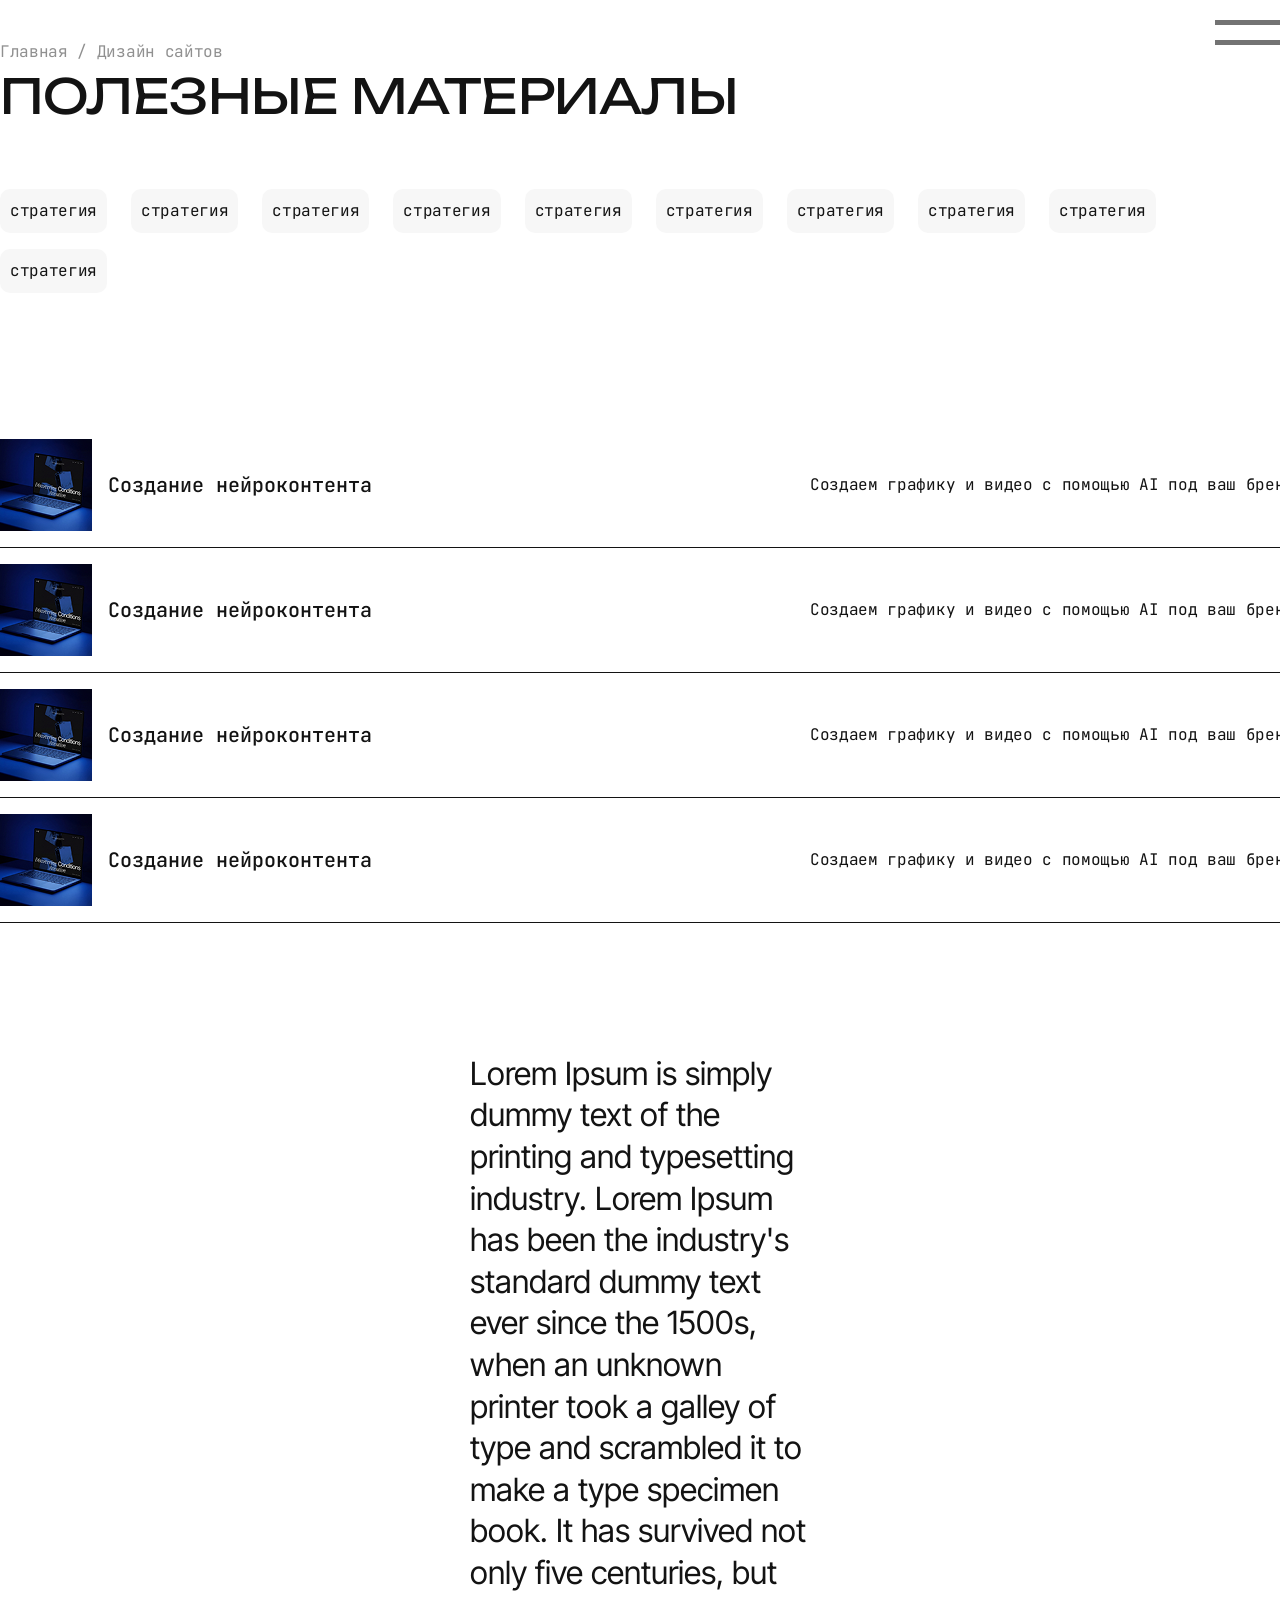
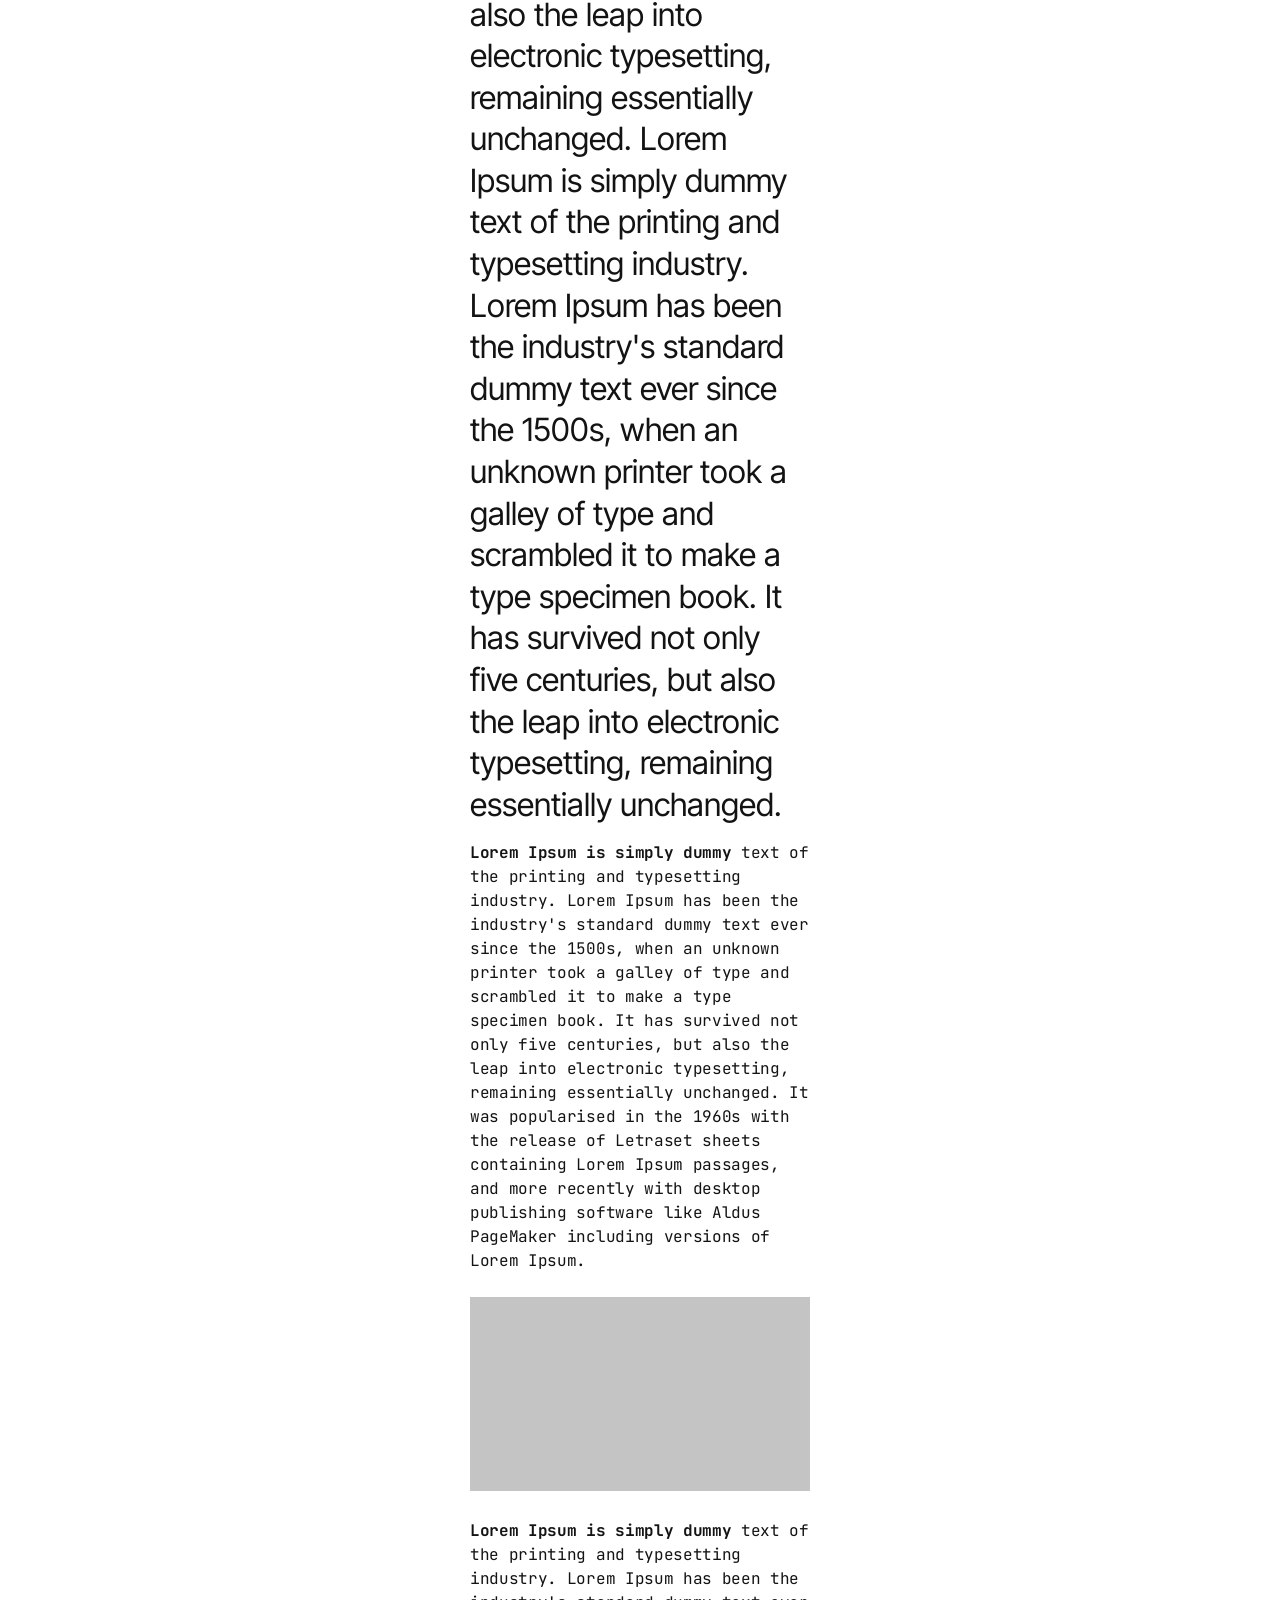
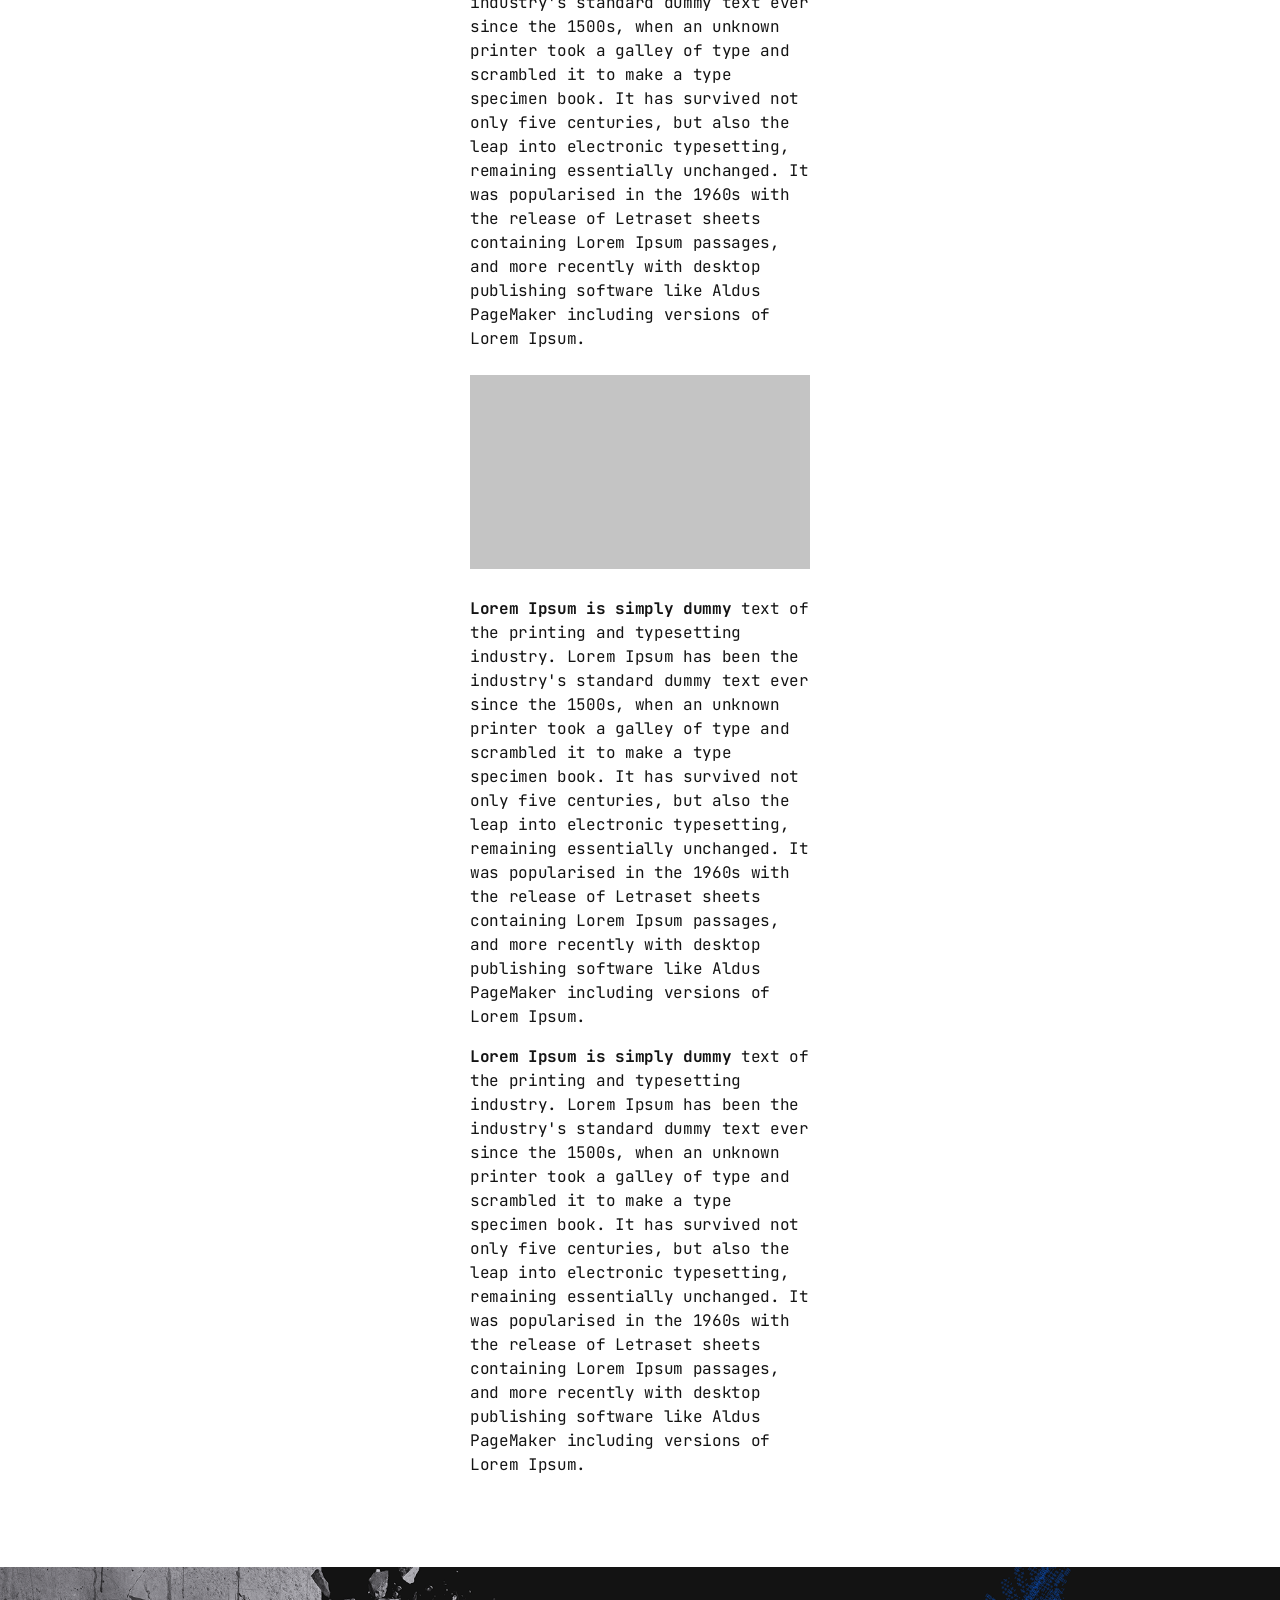
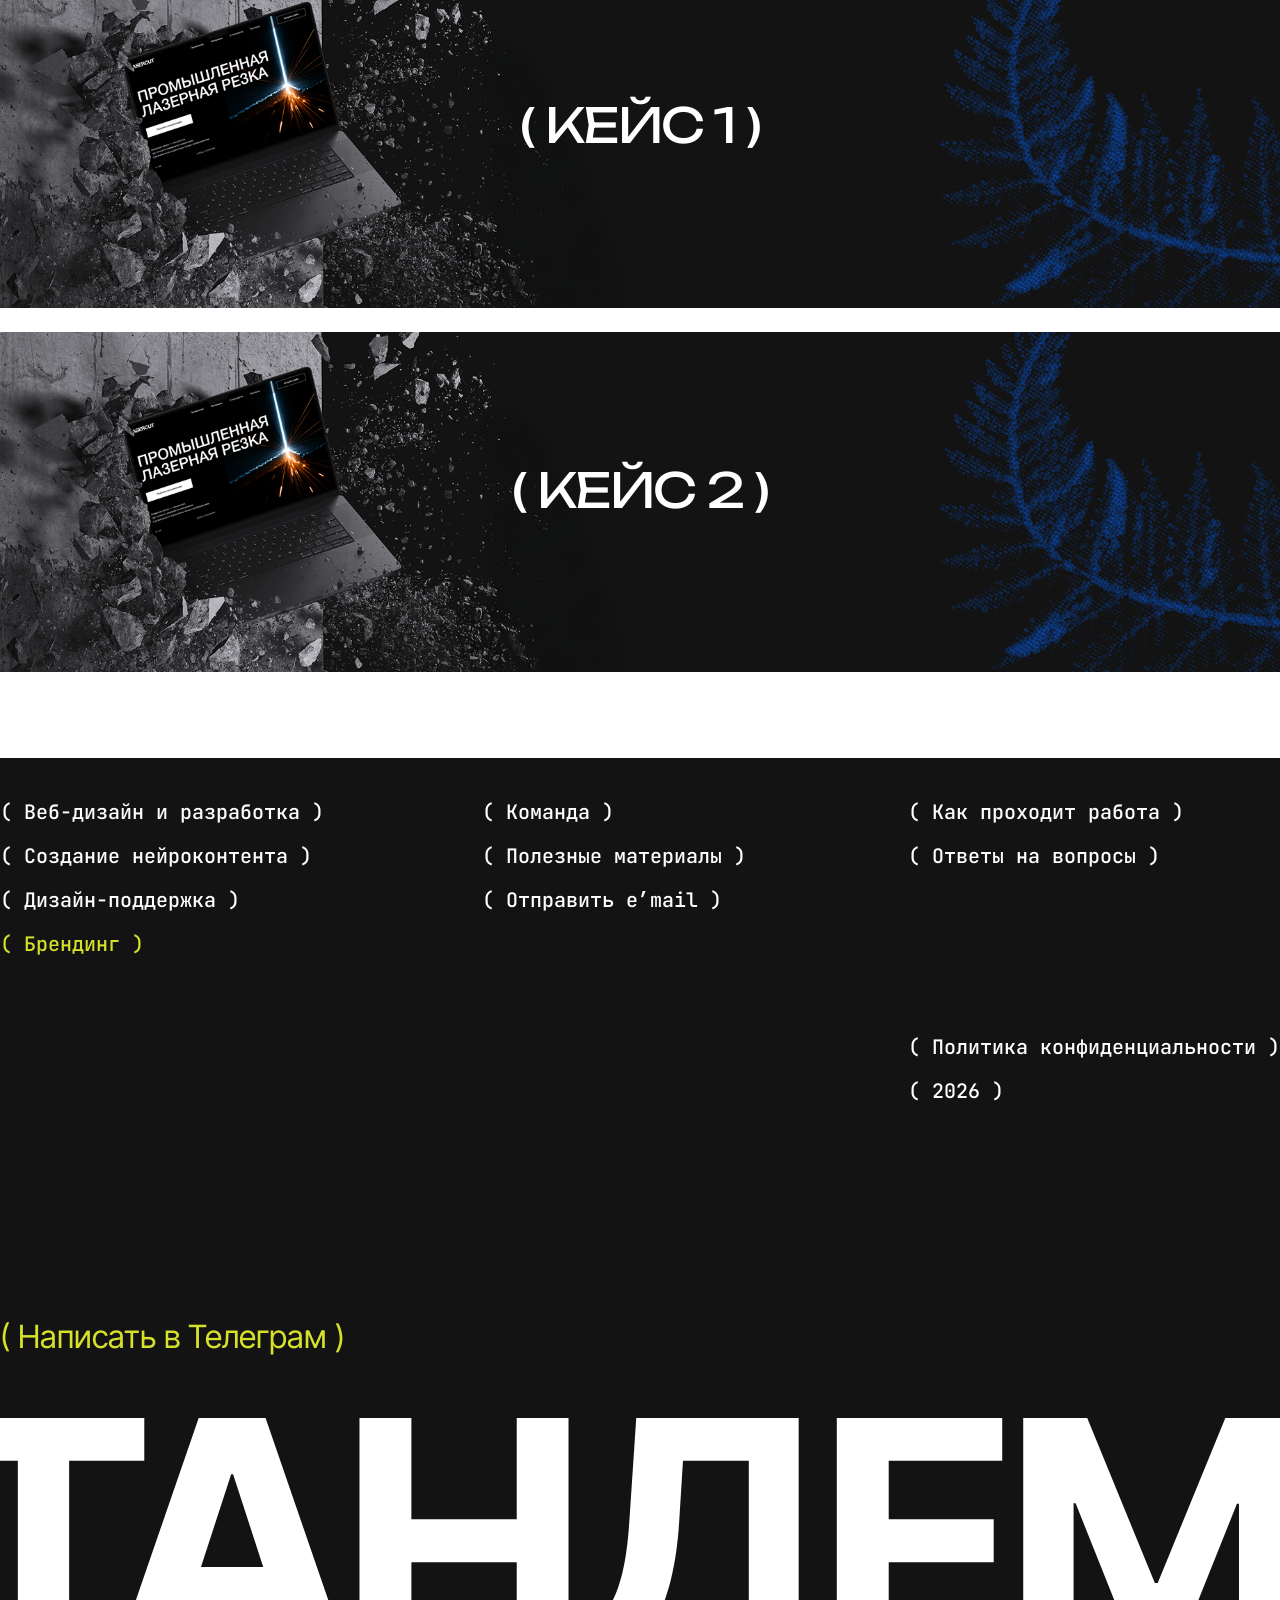
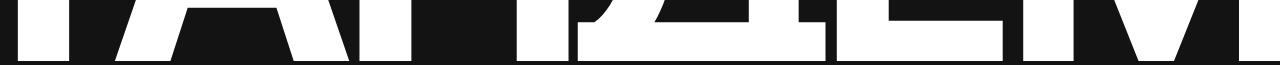
==== blog.html @ 69b98b4d "first commit" ====
<!DOCTYPE html>
<html lang="ru">

<head>
  <meta charset="UTF-8">
  <meta http-equiv="X-UA-Compatible" content="IE=edge">
  <meta name="viewport" content="width=device-width, initial-scale=1.0">
  <title>Document</title>
  <link rel="stylesheet" href="style/style.css">
  <link rel="stylesheet" href="./style/swiper-bundle.min.css">
</head>

<body>

  <div class="menu">
    <div class="menu-close">
      <svg width="75" height="75" viewBox="0 0 75 75" fill="none" xmlns="http://www.w3.org/2000/svg">
        <path
          d="M37.5 4.6875C19.2187 4.6875 4.6875 19.2187 4.6875 37.5C4.6875 55.7812 19.2187 70.3125 37.5 70.3125C55.7812 70.3125 70.3125 55.7812 70.3125 37.5C70.3125 19.2187 55.7812 4.6875 37.5 4.6875ZM50.1562 53.9062L37.5 41.25L24.8438 53.9062L21.0938 50.1562L33.75 37.5L21.0938 24.8438L24.8438 21.0938L37.5 33.75L50.1562 21.0938L53.9062 24.8438L41.25 37.5L53.9062 50.1562L50.1562 53.9062Z"
          fill="#D9D9D9" />
      </svg>
    </div>
    <div class="logo">
      <img src="./media/icons/logo.svg" alt="">
    </div>
    <div class="item">
      <ul>
        <li><a href="">[01] Многостраничные сайты </a></li>
        <li><a href="">[02] Конверсионные лендинги (Mobile First)</a></li>
        <li><a href="">[03] Дизайн-поддержка бизнеса </a></li>
        <li><a href="">[04] Мини-спринты </a></li>
      </ul>
      <ul>
        <li><a href="">[05] Создание нейроконтента</a></li>
        <li><a href="">[06] Брендинг и айдентика</a></li>
      </ul>
      <ul>
        <li><a href="">[07] Кейсы</a></li>
      </ul>
      <ul>
        <li><a href="">[08] Команда</a></li>
        <li><a href="">[09] Как проходит работа</a></li>
        <li><a href="">[10] Ответы на вопросы</a></li>
        <li><a href="">[11] Полезные материалы</a></li>
      </ul>
    </div>
    <div class="telegram-btn">Обсудить задачи </div>
  </div>

  <header>
    <div class="container">
      <div class="empty"></div>
      <div class="header-menu open-menu">
        <span></span>
        <span></span>
      </div>
    </div>
  </header>

  <main>
    <section class="bread-crumbs">
      <div class="container">
        <p>Главная / Дизайн сайтов</p>
      </div>
    </section>
    <section class="blog-heading">
      <div class="container">
        <h1 class="h1-heading">Полезные материалы</h1>
        <div class="wrapper">
          <div class="item">стратегия</div>
          <div class="item">стратегия</div>
          <div class="item">стратегия</div>
          <div class="item">стратегия</div>
          <div class="item">стратегия</div>
          <div class="item">стратегия</div>
          <div class="item">стратегия</div>
          <div class="item">стратегия</div>
          <div class="item">стратегия</div>
          <div class="item">стратегия</div>
        </div>
      </div>
    </section>
    <section class="another-deal">
      <div class="container">
        <div class="wrapper">
          <div class="item">
            <div class="item-name">
              <img src="./media/blog/blog.png" alt="" class="item-img">
              <p class="text">Создание нейроконтента</p>
            </div>
            <div class="item-description">
              <p class="text">Создаем графику и видео с помощью AI под ваш бренд</p>
            </div>
            <div class="item-link"><a href="" class="text">подробности →</a></div>
          </div>
          <div class="item">
            <div class="item-name">
              <img src="./media/blog/blog.png" alt="" class="item-img">
              <p class="text">Создание нейроконтента</p>
            </div>
            <div class="item-description">
              <p class="text">Создаем графику и видео с помощью AI под ваш бренд</p>
            </div>
            <div class="item-link"><a href="" class="text">подробности →</a></div>
          </div>
          <div class="item">
            <div class="item-name">
              <img src="./media/blog/blog.png" alt="" class="item-img">
              <p class="text">Создание нейроконтента</p>
            </div>
            <div class="item-description">
              <p class="text">Создаем графику и видео с помощью AI под ваш бренд</p>
            </div>
            <div class="item-link"><a href="" class="text">подробности →</a></div>
          </div>
          <div class="item">
            <div class="item-name">
              <img src="./media/blog/blog.png" alt="" class="item-img">
              <p class="text">Создание нейроконтента</p>
            </div>
            <div class="item-description">
              <p class="text">Создаем графику и видео с помощью AI под ваш бренд</p>
            </div>
            <div class="item-link"><a href="" class="text">подробности →</a></div>
          </div>
        </div>
      </div>
    </section>
    <section class="blog-section">
      <div class="container">
        <h3>Lorem Ipsum is simply dummy text of the printing and typesetting industry. Lorem Ipsum has been the
          industry's standard dummy text ever since the 1500s, when an unknown printer took a galley of type and
          scrambled it to make a type specimen book. It has survived not only five centuries, but also the leap into
          electronic typesetting, remaining essentially unchanged. Lorem Ipsum is simply dummy text of the printing and
          typesetting industry. Lorem Ipsum has been the industry's standard dummy text ever since the 1500s, when an
          unknown printer took a galley of type and scrambled it to make a type specimen book. It has survived not only
          five centuries, but also the leap into electronic typesetting, remaining essentially unchanged. </h3>
        <p><strong>Lorem Ipsum is simply dummy</strong> text of the printing and typesetting industry. Lorem Ipsum has
          been the
          industry's standard dummy text ever since the 1500s, when an unknown printer took a galley of type and
          scrambled it to make a type specimen book. It has survived not only five centuries, but also the leap into
          electronic typesetting, remaining essentially unchanged. It was popularised in the 1960s with the release of
          Letraset sheets containing Lorem Ipsum passages, and more recently with desktop publishing software like Aldus
          PageMaker including versions of Lorem Ipsum.</p>
        <img src="./media/team/horizontal.png" alt="">
        <p><strong>Lorem Ipsum is simply dummy</strong> text of the printing and typesetting industry. Lorem Ipsum has
          been the
          industry's standard dummy text ever since the 1500s, when an unknown printer took a galley of type and
          scrambled it to make a type specimen book. It has survived not only five centuries, but also the leap into
          electronic typesetting, remaining essentially unchanged. It was popularised in the 1960s with the release of
          Letraset sheets containing Lorem Ipsum passages, and more recently with desktop publishing software like Aldus
          PageMaker including versions of Lorem Ipsum.</p>
        <img src="./media/team/horizontal.png" alt="">
        <p><strong>Lorem Ipsum is simply dummy</strong> text of the printing and typesetting industry. Lorem Ipsum has
          been the
          industry's standard dummy text ever since the 1500s, when an unknown printer took a galley of type and
          scrambled it to make a type specimen book. It has survived not only five centuries, but also the leap into
          electronic typesetting, remaining essentially unchanged. It was popularised in the 1960s with the release of
          Letraset sheets containing Lorem Ipsum passages, and more recently with desktop publishing software like Aldus
          PageMaker including versions of Lorem Ipsum.</p>
        <p><strong>Lorem Ipsum is simply dummy</strong> text of the printing and typesetting industry. Lorem Ipsum has
          been the
          industry's standard dummy text ever since the 1500s, when an unknown printer took a galley of type and
          scrambled it to make a type specimen book. It has survived not only five centuries, but also the leap into
          electronic typesetting, remaining essentially unchanged. It was popularised in the 1960s with the release of
          Letraset sheets containing Lorem Ipsum passages, and more recently with desktop publishing software like Aldus
          PageMaker including versions of Lorem Ipsum.</p>
      </div>
    </section>
    <section class="link-block">
      <div class="container">
        <a href="">
          <img src="./media/deal/link-block.png" alt="" class="bg desk">
          <img src="./media/deal/link-block-mib.png" alt="" class="bg mob">
          <p class="text">( Кейс 1 )</p>
        </a>
      </div>
    </section>
    <section class="link-block">
      <div class="container">
        <a href="">
          <img src="./media/deal/link-block.png" alt="" class="bg desk">
          <img src="./media/deal/link-block-mib.png" alt="" class="bg mob">
          <p class="text">( Кейс 2 )</p>
        </a>
      </div>
    </section>
  </main>

  <footer>
    <div class="container">
      <div class="footer-section">
        <div class="footer-list">
          <a href="" class="footer-list__item">( Веб-дизайн и разработка )</a>
          <a href="" class="footer-list__item">( Создание нейроконтента )</a>
          <a href="" class="footer-list__item">( Дизайн-поддержка )</a>
          <a href="" class="footer-list__item">( Брендинг )</a>
        </div>
        <div class="footer-list">
          <a href="" class="footer-list__item">( Команда )</a>
          <a href="" class="footer-list__item">( Полезные материалы )</a>
          <a href="" class="footer-tg mob">( Написать в Телеграм )</a>
          <a href="" class="footer-list__item">( Отправить e’mail )</a>
        </div>
      </div>
      <div class="footer-section">
        <div class="footer-list">
          <a href="" class="footer-list__item">( Как проходит работа )</a>
          <a href="" class="footer-list__item">( Ответы на вопросы )</a>
        </div>
        <div class="footer-list">
          <a href="" class="footer-list__item">( Политика конфиденциальности )</a>
          <a href="" class="footer-list__item">( 2026 )</a>
        </div>
      </div>
    </div>
    <div class="container"><a href="" class="footer-tg desk">( Написать в Телеграм )</a></div>
    <img src="./media/footer/logo.svg" alt="" class="footer-bg">
  </footer>


  <script src="js/swiper-bundle.min.js"></script>
  <script src="js/app.js"></script>
</body>

</html>
---- style/style.css ----
@import url("https://fonts.googleapis.com/css2?family=Inter+Tight:ital,wght@0,100..900;1,100..900&family=Inter:ital,opsz,wght@0,14..32,100..900;1,14..32,100..900&family=JetBrains+Mono:ital,wght@0,100..800;1,100..800&family=Unbounded:wght@200..900&display=swap");
* {
  margin: 0;
  padding: 0;
  box-sizing: border-box;
  list-style: none;
  text-decoration: none;
  border: none;
  outline: none;
}

.h-scroll {
  height: 800vh;
  position: relative;
}

.h-scroll__sticky {
  position: sticky;
  top: 0;
  height: 100vh;
  overflow: hidden;
}

.h-scroll__content {
  display: flex;
  height: 100%;
  width: max-content;
}

.container {
  width: 100%;
  max-width: 1800px;
  margin: auto;
}

.block-list {
  display: flex;
  flex-direction: column;
  gap: 16px;
}
.block-list .block-list__item {
  font-family: "JetBrains Mono", sans-serif;
  font-weight: 500;
  font-size: 20px;
  line-height: 140%;
  color: #fff;
}

.h1-heading {
  font-family: "Unbounded", sans-serif;
  font-weight: 400;
  font-size: 48px;
  line-height: 135%;
  letter-spacing: -0.01em;
  text-transform: uppercase;
  color: #fff;
}

.white-btn {
  font-family: "JetBrains Mono", sans-serif;
  font-weight: 500;
  font-size: 20px;
  line-height: 130%;
  text-transform: uppercase;
  color: #131313;
  padding: 15px 26px;
  display: block;
  border-radius: 5px;
  background: #fff;
  width: fit-content;
}

.video-block {
  position: absolute;
  top: 0;
  right: 0;
  width: 970px;
  height: 100%;
}
.video-block img,
.video-block video {
  position: absolute;
  top: 0;
  left: 0;
  width: 100%;
  height: 100%;
  object-fit: cover;
}
.video-block video {
  display: none;
}
.video-block img {
  display: block;
}
.video-block.disable img {
  display: none;
}
.video-block.disable video {
  display: block;
}

.regular-btn {
  font-family: "JetBrains Mono", sans-serif;
  font-weight: 500;
  font-size: 20px;
  line-height: 140%;
  width: fit-content;
  display: block;
}
.regular-btn.green {
  color: #d6e129;
}
.regular-btn.blue {
  color: #0429ff;
}

.description {
  font-family: "JetBrains Mono", sans-serif;
  font-weight: 500;
  font-size: 20px;
  line-height: 140%;
  color: #fff;
}
.description span {
  font-style: italic;
  font-weight: 300;
  line-height: 130%;
}

.block {
  height: 100vh;
  width: 100vw;
  position: relative;
  background: black;
}
.block .container {
  padding-top: 254px;
  width: fit-content;
  margin: 0 60px;
}
.block:first-child .block-list__item:last-child {
  color: #d6e129;
}
.block:first-child .white-btn {
  margin-top: 131px;
}
.block.center-content .container {
  padding-top: 0;
  display: flex;
  flex-direction: column;
  justify-content: center;
  height: 100%;
}
.block.gallery-block {
  background: #f7f7f7;
}
.block.gallery-block .container {
  width: 100%;
  max-width: calc(100% - 120px);
  align-items: center;
  display: flex;
  flex-direction: column;
}
.block.gallery-block .info {
  display: flex;
  flex-direction: column;
  align-items: center;
}
.block.gallery-block .block-list__item,
.block.gallery-block .block-list,
.block.gallery-block .regular-btn {
  width: 540px;
}
.block.gallery-block .h1-heading,
.block.gallery-block .block-list__item {
  color: #131313;
  width: fit-content;
}
.block.gallery-block .gallery {
  width: 100%;
  display: grid;
  grid-template-columns: repeat(3, 1fr);
  gap: 46px;
  margin-top: 131px;
}
.block.gallery-block .gallery * {
  width: 100%;
}
.block.full-width-background .background * {
  width: 100%;
  height: 100%;
  object-fit: cover;
}
.block .regular-btn {
  margin-top: 24px;
}
.block .description {
  margin-bottom: 24px;
}
.block .h1-heading {
  margin-bottom: 48px;
}
.block .top {
  width: 100%;
  position: absolute;
  top: 40px;
}
.block .background {
  position: absolute;
  top: 0;
  left: 0;
  width: 100%;
  height: 100%;
  z-index: 1;
}
.block .container {
  position: relative;
  z-index: 2;
}

footer {
  margin-top: 86px;
  background: #131313;
  padding-top: 40px;
}
footer .container {
  display: flex;
  justify-content: space-between;
}
footer .footer-section {
  display: flex;
  flex-direction: column;
  gap: 163px;
}
footer .footer-section:first-child {
  gap: 158px;
  flex-direction: row;
}
footer .footer-section:first-child .footer-list:first-child .footer-list__item:last-child {
  color: #d6e129;
}
footer .footer-list {
  display: flex;
  flex-direction: column;
  gap: 16px;
}
footer .footer-list__item {
  font-family: "JetBrains Mono", sans-serif;
  font-weight: 500;
  font-size: 20px;
  line-height: 140%;
  color: #fff;
}
footer .footer-tg {
  font-family: "Inter Tight", sans-serif;
  font-weight: 400;
  font-size: 32px;
  line-height: 130%;
  color: #d6e129;
  margin-top: 211px;
}
footer .footer-bg {
  width: 100%;
  margin-top: 60px;
}

.desk {
  display: block;
}

.mob {
  display: none;
}

header {
  padding: 20px 0;
  position: fixed;
  top: 0;
  left: 0;
  width: 100vw;
  z-index: 9;
  isolation: isolate;
  background: transparent;
}
header .container {
  display: flex;
  align-items: center;
  justify-content: space-between;
  background: transparent;
}
header .logo {
  height: 22px;
}
header .text {
  font-style: italic;
  font-weight: 400;
  text-align: center;
  color: #0c0c0c;
  font-family: "JetBrains Mono", sans-serif;
  font-size: 32px;
  letter-spacing: -0.08em;
}
header .text span {
  font-family: "Inter Tight", sans-serif;
  font-size: 40px;
  letter-spacing: -0.04em;
}
header .header-menu {
  position: relative;
  display: flex;
  flex-direction: column;
  gap: 15px;
  width: 65px;
}
header .header-menu span {
  width: 100%;
  height: 5px;
  background: #737373;
}

.menu {
  position: fixed;
  top: 0;
  right: 0;
  height: 100vh;
  background: #131313;
  z-index: 11;
  padding: 140px 130px 0;
  transform: translateX(100%);
  transition: all 0.4s ease;
}
.menu.active {
  transform: translateX(0);
}
.menu .menu-close {
  position: absolute;
  top: 20px;
  right: 30px;
  justify-content: flex-end;
}
.menu .menu-close svg {
  width: 75px;
  height: 75px;
}
.menu .logo {
  height: 20px;
  position: relative;
}
.menu .logo img {
  height: 100%;
}
.menu .item {
  margin-top: 80px;
  display: flex;
  flex-direction: column;
  gap: 40px;
}
.menu ul {
  display: flex;
  flex-direction: column;
  gap: 15px;
}
.menu ul:nth-child(3) li a {
  color: #d6e129;
}
.menu li a {
  font-family: "JetBrains Mono", sans-serif;
  font-weight: 500;
  font-size: 20px;
  line-height: 140%;
  color: white;
}
.menu .telegram-btn {
  font-family: "JetBrains Mono", sans-serif;
  font-weight: 500;
  font-size: 20px;
  line-height: 130%;
  text-transform: uppercase;
  color: #131313;
  border-radius: 5px;
  padding: 15px 25px;
  background: #d6e129;
  width: fit-content;
  margin-top: 40px;
}

.bread-crumbs {
  margin-top: 40px;
}
.bread-crumbs .container {
  display: flex;
  align-items: center;
  gap: 5px;
}
.bread-crumbs p {
  font-family: "JetBrains Mono", sans-serif;
  font-weight: 400;
  font-size: 16px;
  line-height: 150%;
  letter-spacing: -0.02em;
  color: #909090;
}

.deal-text.team-top {
  margin-top: 40px;
}
.deal-text.team-top .heading .text {
  font-family: "JetBrains Mono", sans-serif;
  font-weight: 400;
  font-size: 16px;
  line-height: 150%;
  letter-spacing: -0.02em;
  color: #131313;
  margin-bottom: 32px;
}
.deal-text.team-top .heading .text:last-child {
  margin-bottom: 0;
}
.deal-text.reverce .container {
  flex-flow: row-reverse;
}
.deal-text.reverce .info {
  padding-left: 40px;
}
.deal-text .container {
  display: flex;
  gap: 0;
  align-items: center;
}
.deal-text .info,
.deal-text .deal-text__img {
  width: 50%;
}
.deal-text .info {
  margin-top: 32px;
}
.deal-text .h1-heading {
  color: #131313;
  margin-bottom: 24px;
}
.deal-text .heading {
  margin-bottom: 48px;
  max-width: 773px;
}
.deal-text .heading .text {
  font-family: "JetBrains Mono", sans-serif;
  font-weight: 500;
  font-size: 20px;
  line-height: 140%;
  color: #131313;
}
.deal-text .wrapper {
  display: flex;
  flex-direction: column;
  gap: 32px;
}
.deal-text .item .item__heading {
  display: flex;
  align-items: center;
  gap: 10px;
  margin-bottom: 32px;
}
.deal-text .item .item__heading__text {
  font-family: "Inter Tight", sans-serif;
  font-weight: 400;
  font-size: 32px;
  line-height: 130%;
  color: #131313;
}
.deal-text .item .item__list {
  display: flex;
  flex-direction: column;
  gap: 16px;
}
.deal-text .item .item__list__item {
  font-family: "JetBrains Mono", sans-serif;
  font-weight: 400;
  font-size: 16px;
  line-height: 150%;
  letter-spacing: -0.02em;
  color: #131313;
}

.another-deal {
  padding: 130px 0;
}
.another-deal .h1-heading {
  color: #131313;
  margin-bottom: 60px;
}
.another-deal .wrapper {
  display: flex;
  flex-direction: column;
}
.another-deal .item {
  display: grid;
  align-items: center;
  grid-template-columns: 810px 567px 234px;
  justify-content: space-between;
  padding: 16px 0;
  border-bottom: 1px solid #131313;
}
.another-deal .item-name {
  display: flex;
  align-items: center;
  gap: 16px;
}
.another-deal .item-name img {
  width: 92px;
  height: 92px;
  object-fit: cover;
}
.another-deal .item-name .text {
  font-family: "JetBrains Mono", sans-serif;
  font-weight: 500;
  font-size: 20px;
  line-height: 140%;
  color: #131313;
}
.another-deal .item-description .text,
.another-deal .item-link .text {
  font-family: "JetBrains Mono", sans-serif;
  font-weight: 400;
  font-size: 16px;
  line-height: 150%;
  letter-spacing: -0.02em;
  color: #131313;
}

.link-block {
  position: relative;
  padding-top: 24px;
}
.link-block a {
  display: flex;
  align-items: center;
  justify-content: center;
}
.link-block .text {
  font-family: "Unbounded", sans-serif;
  font-weight: 400;
  font-size: 48px;
  line-height: 135%;
  letter-spacing: -0.04em;
  text-transform: uppercase;
  color: #fff;
  position: absolute;
  top: 50%;
  left: 50%;
  transform: translate(-50%, -50%);
  z-index: 2;
}
.link-block .bg {
  width: 100%;
}

.blog-heading .h1-heading {
  color: #131313;
  margin-bottom: 60px;
}
.blog-heading .wrapper {
  display: flex;
  gap: 16px 24px;
  flex-wrap: wrap;
}
.blog-heading .item {
  border-radius: 10px;
  padding: 10px;
  background: #f7f7f7;
  font-family: "JetBrains Mono", sans-serif;
  font-weight: 400;
  font-size: 16px;
  line-height: 150%;
  letter-spacing: -0.02em;
  text-align: center;
  color: #131313;
}

.blog-section {
  padding-bottom: 50px;
}
.blog-section .container {
  padding: 0 470px;
}
.blog-section img {
  max-width: 100%;
}
.blog-section h3 {
  font-family: "Inter Tight", sans-serif;
  font-weight: 400;
  font-size: 32px;
  line-height: 130%;
  color: #131313;
  margin-bottom: 16px;
}
.blog-section p {
  font-family: "JetBrains Mono", sans-serif;
  font-weight: 400;
  font-size: 16px;
  line-height: 150%;
  letter-spacing: -0.02em;
  color: #131313;
  margin-bottom: 16px;
}
.blog-section img + p {
  margin-top: 24px;
}
.blog-section p + img {
  margin-top: 8px;
}
.blog-section img {
  margin-top: 24px;
}

@media (max-width: 1240px) {
  body,
  html {
    max-width: 100%;
    overflow-x: hidden;
  }
  .desk {
    display: none;
  }
  .mob {
    display: block;
  }
  .container {
    margin: 0 24px;
    max-width: calc(100% - 48px);
  }
  .h-scroll {
    height: auto;
  }
  .h-scroll__sticky {
    position: relative;
    height: auto;
  }
  .h-scroll__content {
    display: block;
    height: auto;
  }
  .h1-heading {
    font-family: "Unbounded", sans-serif;
    font-weight: 400;
    font-size: 24px;
    line-height: 130%;
    letter-spacing: -0.02em;
    text-transform: uppercase;
  }
  br {
    display: none;
  }
  .block-list {
    gap: 9px;
  }
  .block-list .block-list__item {
    font-family: "JetBrains Mono", sans-serif;
    font-weight: 400;
    font-size: 16px;
    line-height: 150%;
    letter-spacing: -0.02em;
    color: #f7f7f7;
  }
  .block {
    height: auto;
  }
  .block .description {
    font-family: "JetBrains Mono", sans-serif;
    font-weight: 400;
    font-size: 16px;
    line-height: 150%;
    letter-spacing: -0.02em;
    color: #131313;
  }
  .block .mob-img {
    margin-bottom: 40px;
    width: 100%;
    position: relative;
  }
  .block .mob-img img {
    width: 100%;
  }
  .block.mob-white {
    background: #f7f7f7;
  }
  .block.mob-white .h1-heading,
  .block.mob-white .block-list__item,
  .block.mob-white .description {
    color: #131313;
  }
  .block.mob-white .regular-btn {
    color: #0429ff;
  }
  .block.mob-black {
    background: #131313;
  }
  .block.mob-black .h1-heading,
  .block.mob-black .block-list__item,
  .block.mob-black .description {
    color: #f7f7f7;
  }
  .block.mob-black .regular-btn {
    color: #9eff00;
  }
  .block .container {
    margin: 0 25px;
    padding-top: 32px;
    padding-bottom: 32px;
  }
  .block .top {
    position: relative;
    display: none;
    top: 0;
  }
  .block .top img {
    width: 101px;
  }
  .block .h1-heading {
    margin-bottom: 24px;
  }
  .block:first-child .h1-heading {
    margin-bottom: 32px;
  }
  .block:first-child .block-list__item:last-child {
    color: #f7f7f7;
  }
  .block:first-child .top {
    display: block;
    margin-top: 50px;
    margin-bottom: 41px;
  }
  .block:first-child .background {
    position: relative;
    top: auto;
    right: auto;
    width: 100%;
  }
  .block.center-content .container {
    height: auto;
  }
  .block.gallery-block .container {
    margin: 0 25px;
    padding-top: 32px;
    padding-bottom: 32px;
    max-width: 100%;
    width: auto;
    align-items: flex-start;
  }
  .block.gallery-block .gallery {
    display: none;
  }
  .block.gallery-block .info {
    align-items: flex-start;
  }
  .block.gallery-block .block-list,
  .block.gallery-block .block-list__item,
  .block.gallery-block .regular-btn {
    width: fit-content;
  }
  footer {
    padding-bottom: 247px;
    margin-top: 0;
  }
  footer .footer-section,
  footer .container {
    flex-direction: column !important;
    gap: 43px !important;
  }
  footer .footer-list__item {
    font-family: "JetBrains Mono", sans-serif;
    font-weight: 400;
    font-size: 16px;
    line-height: 150%;
    letter-spacing: -0.02em;
    color: #f7f7f7;
  }
  footer .footer-tg {
    margin-top: 0;
    font-family: "JetBrains Mono", sans-serif;
    font-weight: 400;
    font-size: 16px;
    line-height: 150%;
    letter-spacing: -0.02em;
    color: #9eff00;
  }
  footer .footer-bg {
    display: none;
  }
  footer .footer-section:first-child .footer-list:first-child .footer-list__item:last-child {
    color: #f7f7f7;
  }
  header .container {
    width: auto;
  }
  header .logo {
    height: 14px;
  }
  header .header-menu {
    width: 43px;
    gap: 7px;
  }
  header .header-menu span {
    height: 3px;
  }
  .menu {
    height: 100vh;
    overflow-y: scroll;
    padding: 50px 30px 30px;
  }
  .menu ul {
    gap: 24px;
  }
  .menu .logo {
    height: 14px;
  }
  .menu .menu-close svg {
    width: 45px;
    height: 45px;
  }
  .deal-text.reverce .info {
    padding: 0;
  }
  .deal-text .container {
    flex-direction: column;
    flex-flow: column !important;
    gap: 32px;
    margin-bottom: 32px;
  }
  .deal-text .info {
    margin: 0;
  }
  .deal-text .info,
  .deal-text .deal-text__img {
    width: 100%;
  }
  .deal-text .heading {
    margin-bottom: 24px;
  }
  .deal-text .heading .text {
    font-family: "JetBrains Mono", sans-serif;
    font-weight: 400;
    font-size: 16px;
    line-height: 150%;
    letter-spacing: -0.02em;
    color: #131313;
  }
  .deal-text .heading .h1-heading {
    margin-bottom: 16px;
  }
  .deal-text .item .item__heading {
    margin-bottom: 16px;
  }
  .deal-text .item .item__heading img {
    width: 18px;
    height: 18px;
  }
  .deal-text .item .item__heading__text {
    font-family: "JetBrains Mono", sans-serif;
    font-weight: 500;
    font-size: 20px;
    line-height: 140%;
    color: #131313;
  }
  .deal-text .item .item__list {
    gap: 12px;
  }
  .deal-text .item .item__list__item {
    font-family: "JetBrains Mono", sans-serif;
    font-weight: 400;
    font-size: 16px;
    line-height: 150%;
    letter-spacing: -0.02em;
    color: #131313;
  }
  .another-deal {
    padding: 0;
  }
  .another-deal.mob-black {
    padding: 56px 0;
    background: #131313;
  }
  .another-deal.mob-black .h1-heading {
    color: white;
    margin-bottom: 40px;
  }
  .another-deal.mob-black .item-description .text,
  .another-deal.mob-black .item-name .text,
  .another-deal.mob-black .item-link .text {
    color: white;
  }
  .another-deal.mob-black .item-name img {
    width: 50px;
    height: 50px;
  }
  .another-deal.mob-black .item-link .text {
    color: #9eff00;
  }
  .another-deal .wrapper {
    gap: 32px;
  }
  .another-deal .h1-heading {
    margin-bottom: 40px;
  }
  .another-deal .item {
    border-bottom: none;
    display: flex;
    flex-direction: column;
    align-items: flex-start;
    padding: 0;
  }
  .another-deal .item-name {
    flex-direction: column;
    width: 100%;
    align-items: flex-start;
    margin-bottom: 16px;
  }
  .another-deal .item-name .text {
    font-family: "JetBrains Mono", sans-serif;
    font-weight: 500;
    font-size: 20px;
    line-height: 140%;
    color: #131313;
  }
  .another-deal .item-name img {
    width: 100%;
    height: auto;
  }
  .another-deal .item-description {
    margin-bottom: 16px;
  }
  .another-deal .item-description .text,
  .another-deal .item-link .text {
    font-family: "JetBrains Mono", sans-serif;
    font-weight: 400;
    font-size: 16px;
    line-height: 150%;
    letter-spacing: -0.02em;
    color: #131313;
  }
  .img-wrapper {
    display: flex;
    max-width: 100%;
    overflow-x: scroll;
  }
  .img-wrapper img {
    flex-shrink: 0;
    width: 300px;
    height: auto;
  }
  .link-block {
    margin: 0;
    padding: 0;
  }
  .link-block .container {
    margin: 0;
    padding: 0;
    width: 100%;
    max-width: 100%;
  }
  .link-block .text {
    font-family: "Inter Tight", sans-serif;
    font-weight: 400;
    font-size: 32px;
    line-height: 130%;
    color: #fff;
  }
  .img-section {
    margin-bottom: 24px;
  }
  .blog-heading {
    margin-bottom: 40px;
  }
  .blog-heading .item {
    font-family: "JetBrains Mono", sans-serif;
    font-weight: 400;
    font-size: 16px;
    line-height: 150%;
    letter-spacing: -0.02em;
    text-align: center;
    background: #f7f7f7;
    border-radius: 10px;
    padding: 10px;
    color: #1a1f26;
  }
  .blog-section {
    padding-top: 56px;
  }
  .blog-section h3 {
    font-family: "JetBrains Mono", sans-serif;
    font-weight: 500;
    font-size: 20px;
    line-height: 140%;
    color: #131313;
  }
  .blog-section p {
    font-family: "JetBrains Mono", sans-serif;
    font-weight: 400;
    font-size: 16px;
    line-height: 150%;
    letter-spacing: -0.02em;
    color: #131313;
  }
  .blog-section .container {
    padding: 0;
  }
  .bread-crumbs {
    margin-bottom: 40px;
  }
}

/*# sourceMappingURL=style.css.map */
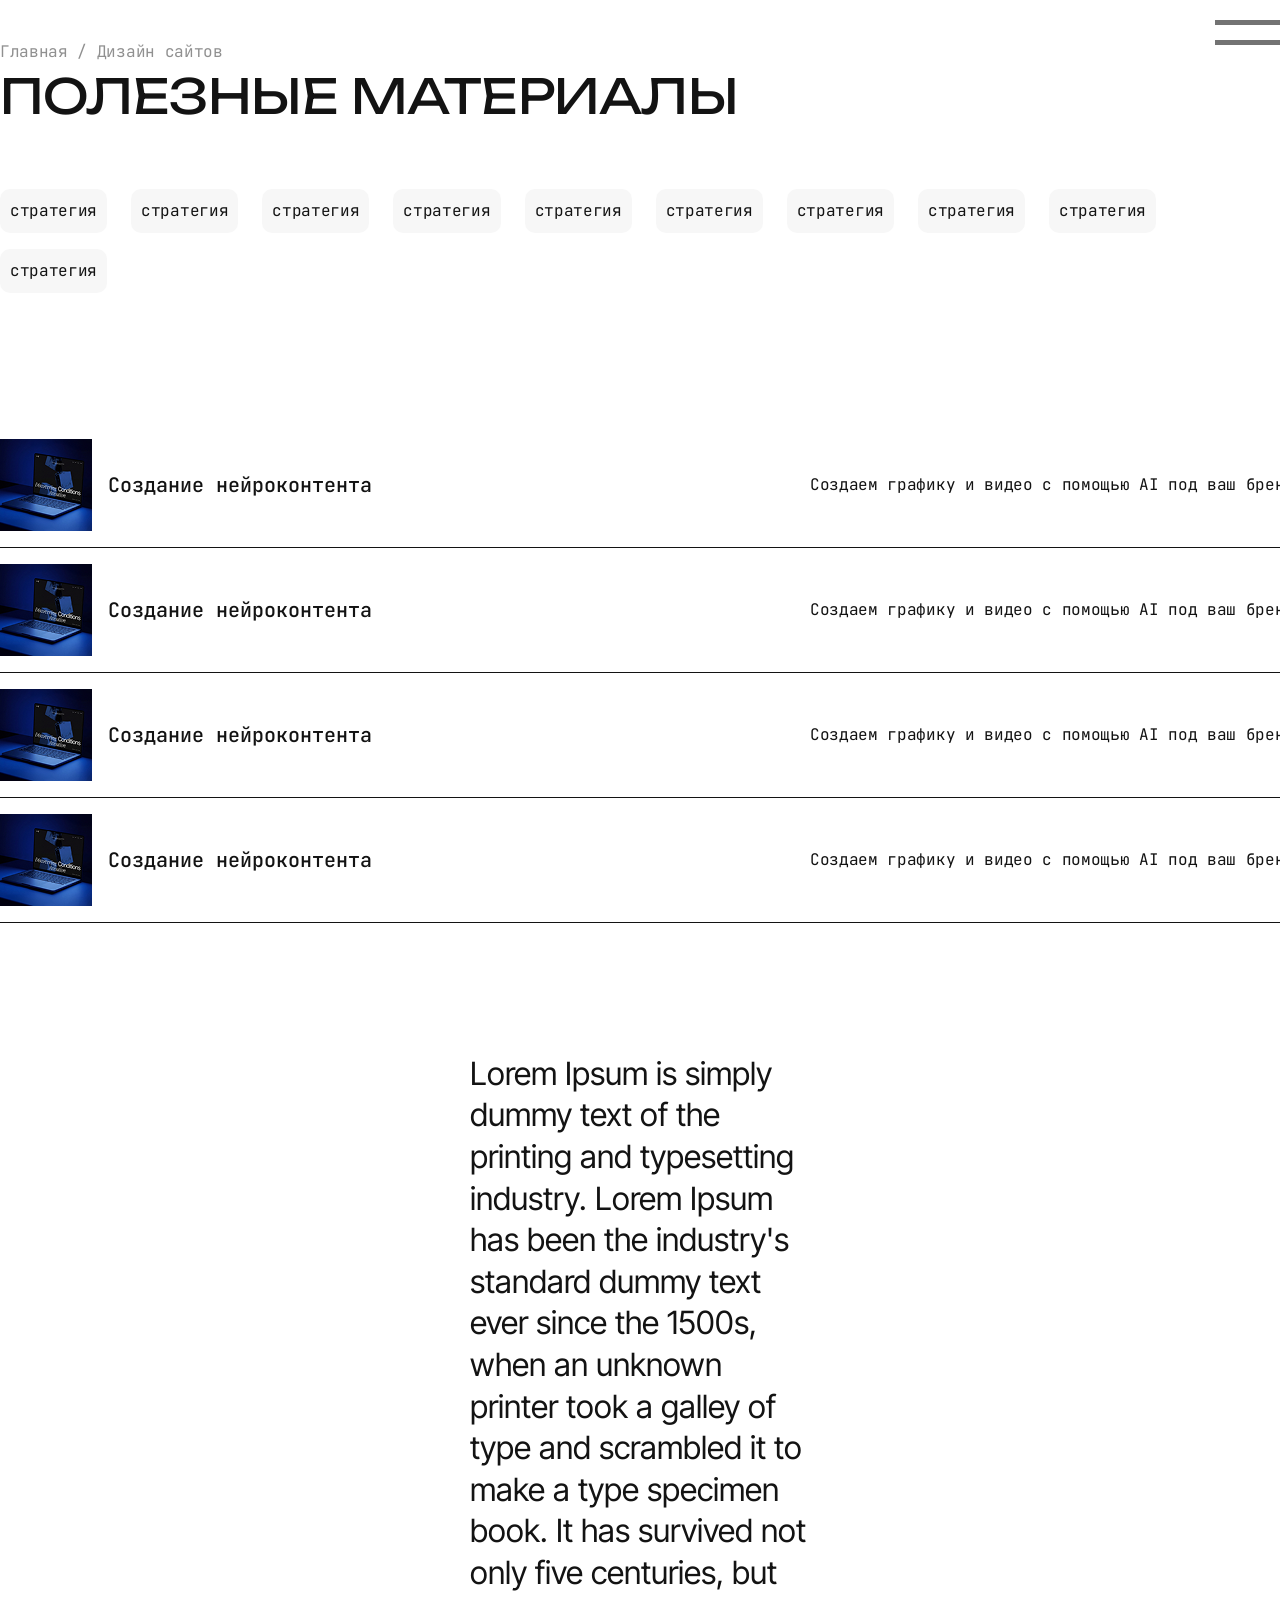
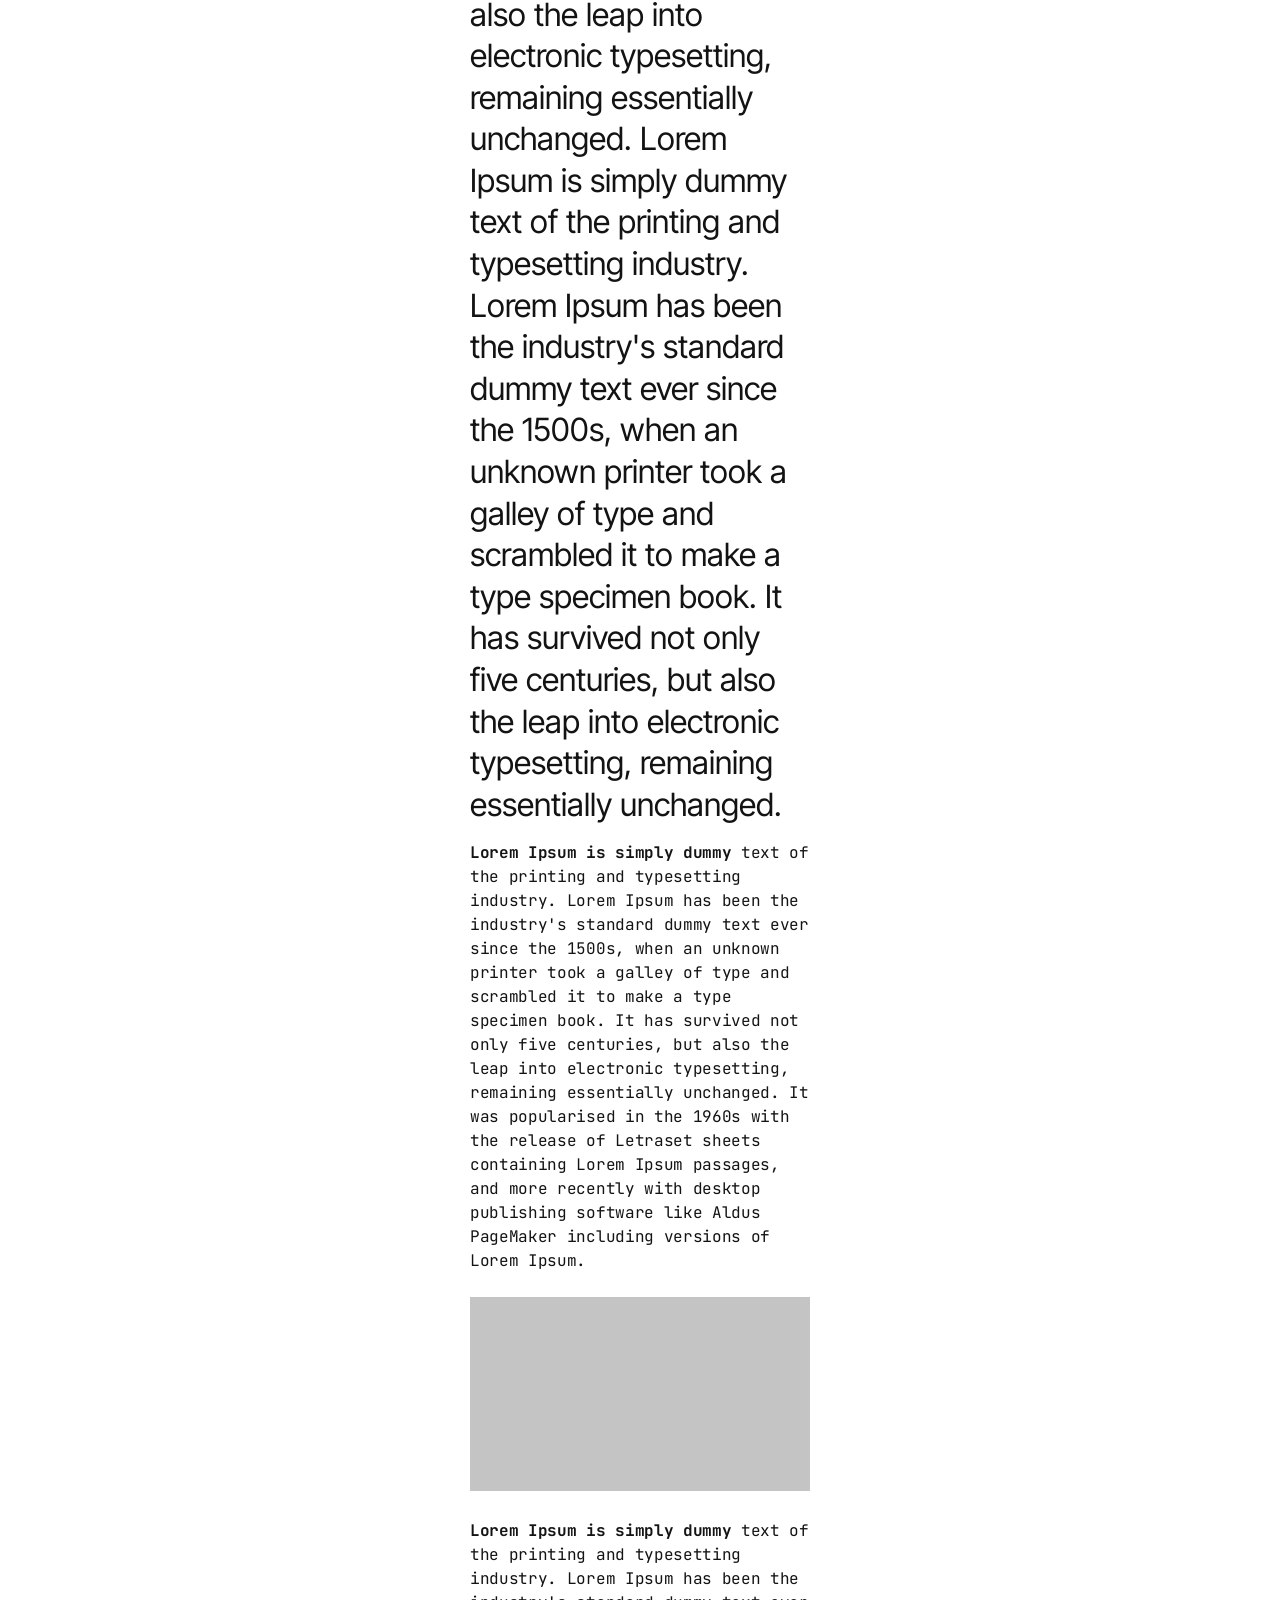
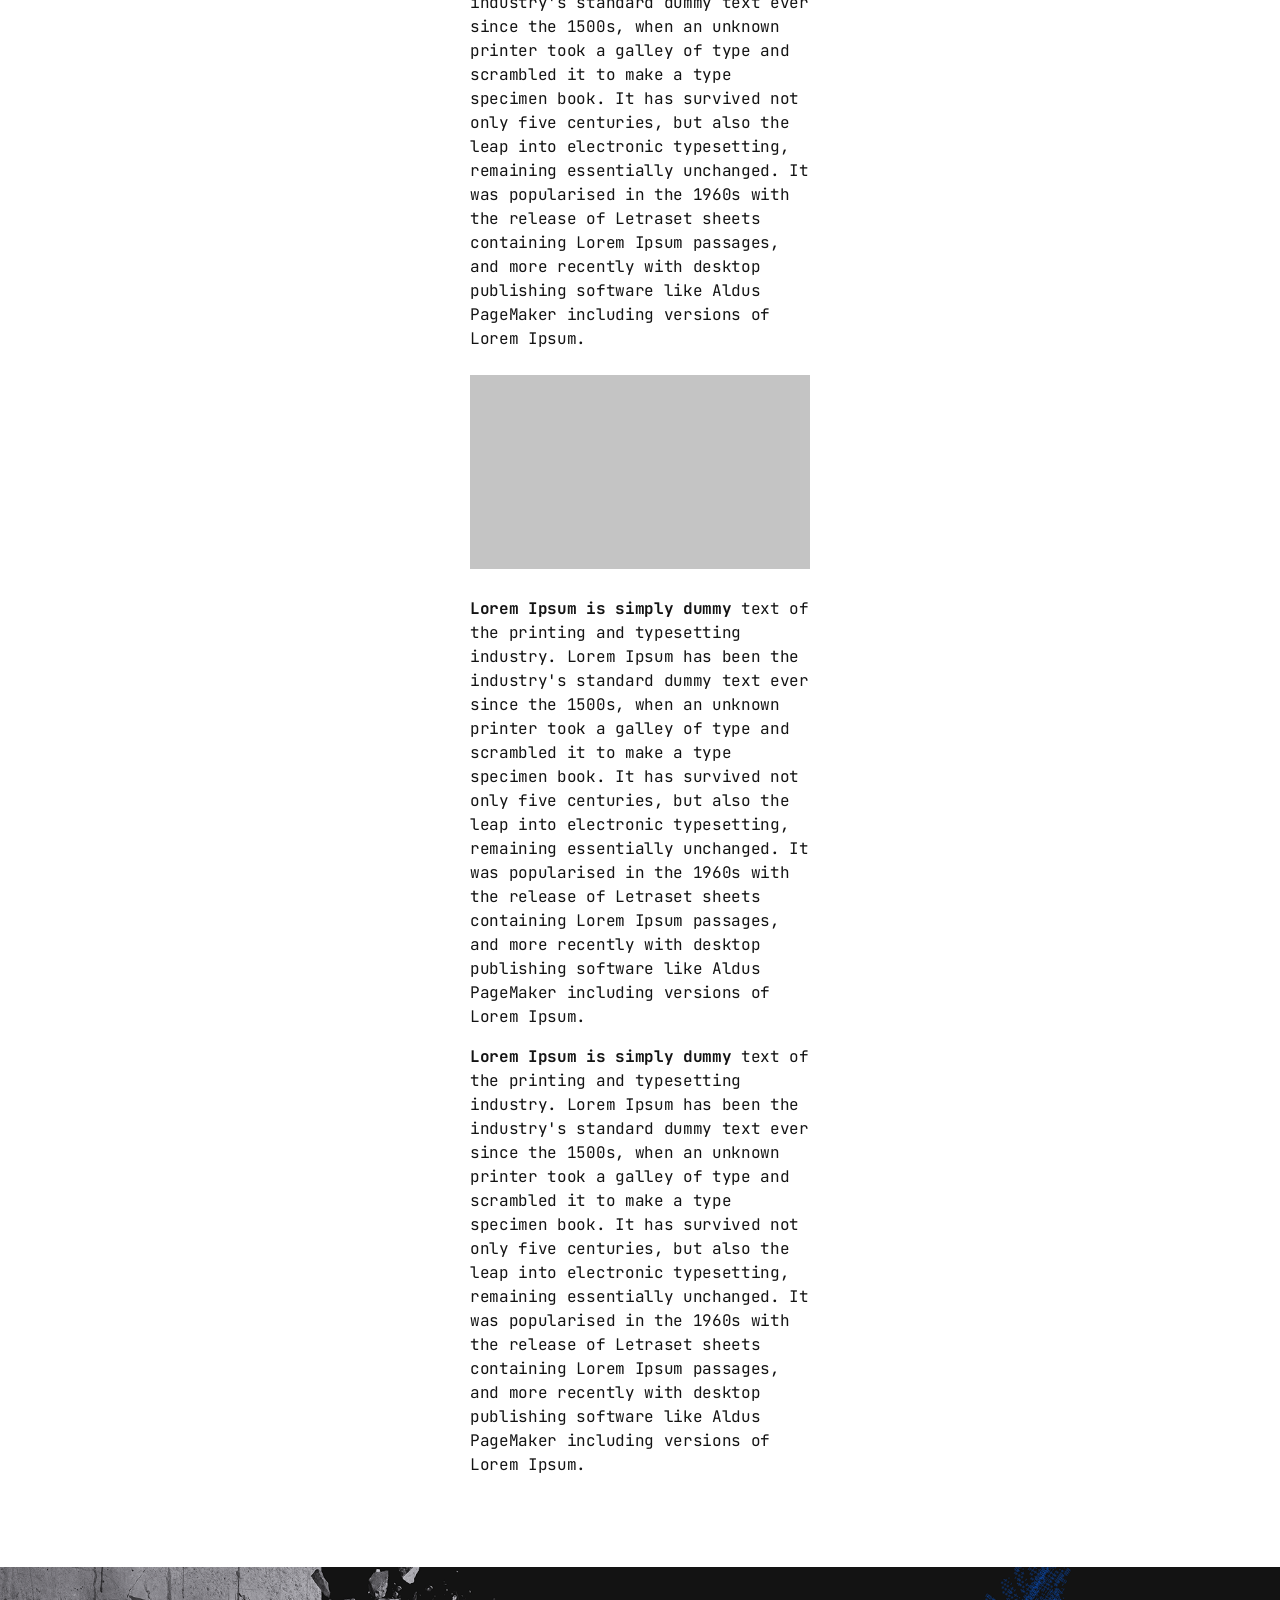
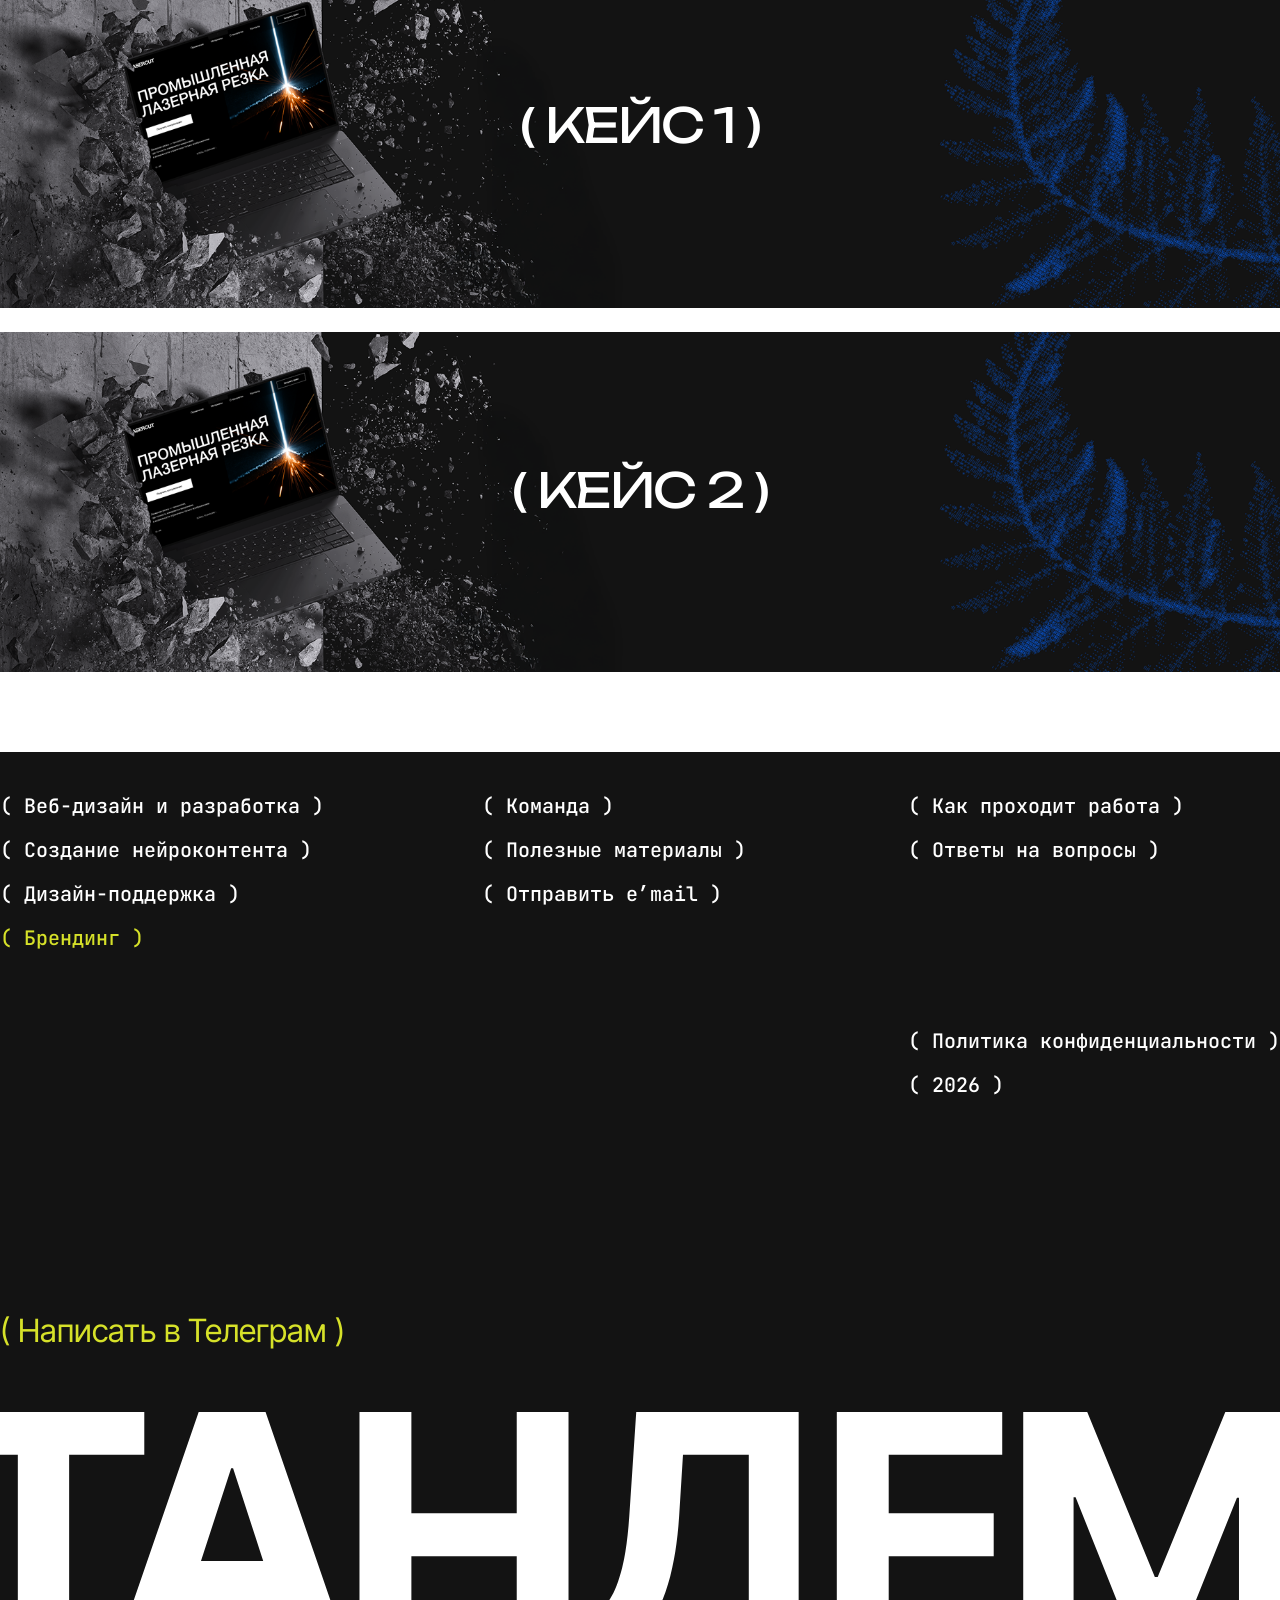
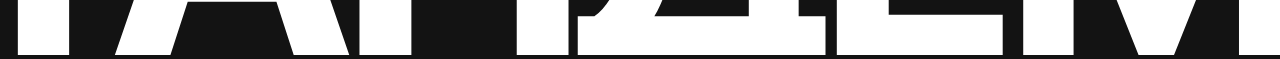
==== commit 98c6730c: "first commit" ====
--- a/blog.html
+++ b/blog.html
@@ -176,7 +176,7 @@
         </a>
       </div>
     </section>
-    <section class="link-block">
+    <section class="link-block" style="margin-bottom: 80px;">
       <div class="container">
         <a href="">
           <img src="./media/deal/link-block.png" alt="" class="bg desk">
--- a/style/style.css
+++ b/style/style.css
@@ -27,6 +27,14 @@
   width: max-content;
 }
 
+.desk {
+  display: block;
+}
+
+.mob {
+  display: none;
+}
+
 .container {
   width: 100%;
   max-width: 1800px;
@@ -218,8 +226,11 @@
   z-index: 2;
 }
 
+.img-section img {
+  max-width: 100%;
+}
+
 footer {
-  margin-top: 86px;
   background: #131313;
   padding-top: 40px;
 }
@@ -262,14 +273,6 @@
 footer .footer-bg {
   width: 100%;
   margin-top: 60px;
-}
-
-.desk {
-  display: block;
-}
-
-.mob {
-  display: none;
 }
 
 header {
